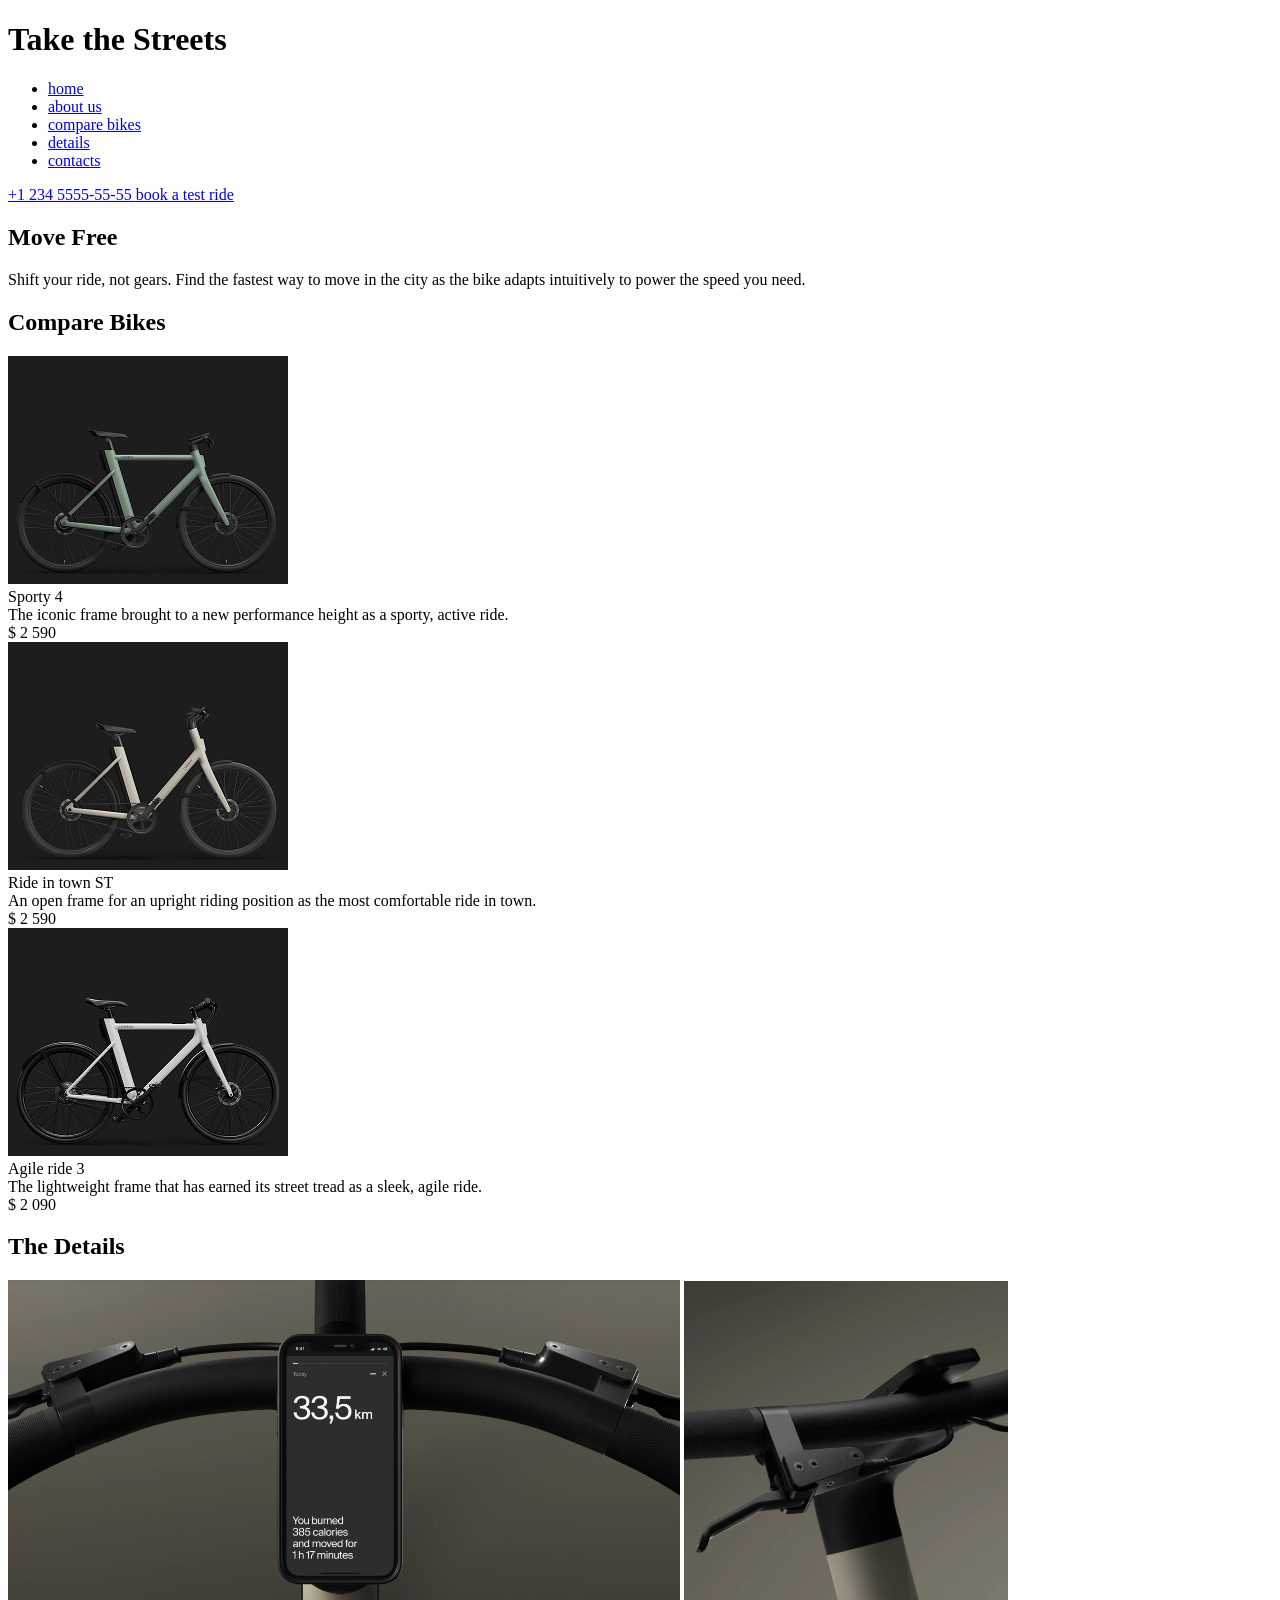
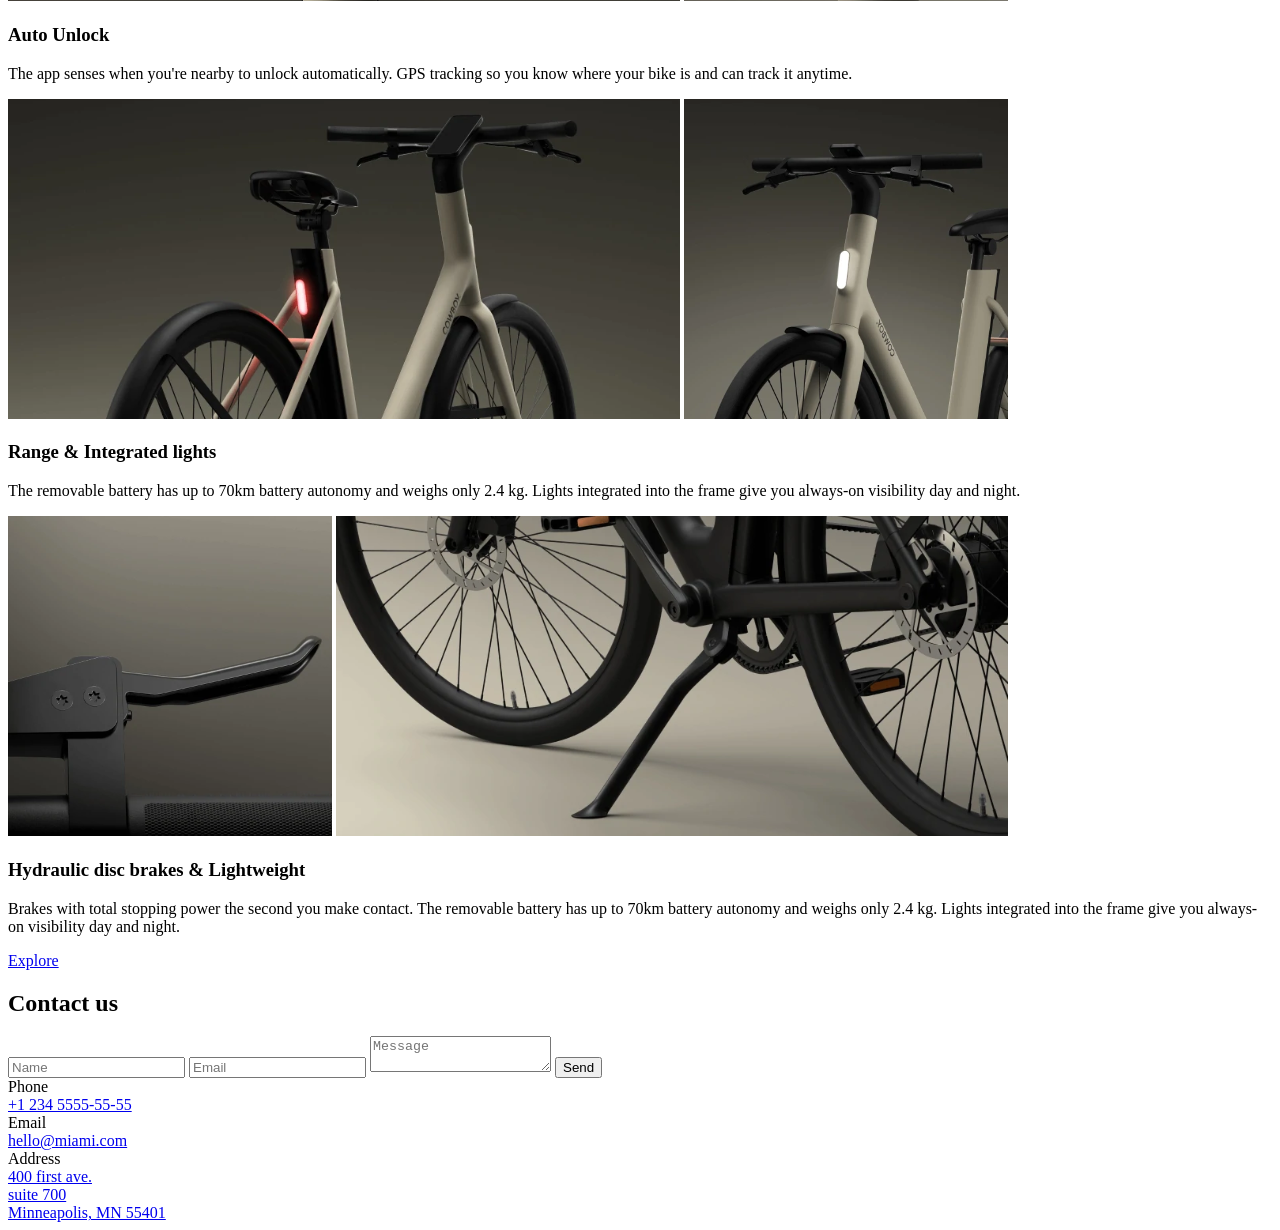
==== index.html @ 7cb43301 "add task solution" ====
<!doctype html>
<html lang="en">
  <head>
    <meta charset="UTF-8" />
    <meta
      name="viewport"
      content="width=device-width, initial-scale=1.0"
    />
    <title>MYBIKE</title>
    <link
      rel="icon"
      type="image/svg+xml"
      href="./src/styles/img/favicon.svg"
    />
    <link
      rel="stylesheet"
      href="src/styles/main.scss"
    />
    <script
      src="src/scripts/main.js"
      defer
    ></script>
    <link
      rel="preconnect"
      href="https://fonts.googleapis.com"
    />
    <link
      rel="preconnect"
      href="https://fonts.gstatic.com"
    />
    <link
      href="https://fonts.googleapis.com/css2?family=Poppins:ital,wght@0,100;0,200;0,300;0,400;0,500;0,600;0,700;0,800;0,900;1,100;1,200;1,300;1,400;1,500;1,600;1,700;1,800;1,900&display=swap"
      rel="stylesheet"
    />
  </head>
  <body>
    <header class="header">
      <div class="header__top">
        <a
          href="index.html"
          class="header__logo"
        ></a>
        <div class="header__icons">
          <a
            href="tel:+12345555555"
            class="icon icon--header-phone"
          ></a>
          <a
            href="#menu"
            class="icon icon--header-burger"
          ></a>
        </div>
      </div>
      <h1 class="header__title">Take the Streets</h1>
    </header>
    <div
      id="menu"
      class="menu"
    >
      <div class="header__top">
        <a
          href="index.html"
          class="header__logo"
        ></a>
        <a
          href="#"
          class="icon icon--close"
        ></a>
      </div>
      <nav class="nav">
        <ul class="nav__list">
          <li class="nav__list-item">
            <a
              href="#"
              class="nav__link"
            >
              home
            </a>
          </li>
          <li class="nav__list-item">
            <a
              href="#about-us"
              class="nav__link"
            >
              about us
            </a>
          </li>
          <li class="nav__list-item">
            <a
              href="#compare"
              class="nav__link"
            >
              compare bikes
            </a>
          </li>
          <li class="nav__list-item">
            <a
              href="#details"
              class="nav__link"
            >
              details
            </a>
          </li>
          <li class="nav__list-item">
            <a
              href="#contacts"
              class="nav__link"
            >
              contacts
            </a>
          </li>
        </ul>
      </nav>
      <a
        href="tel:+12345555555"
        class="menu__phone-number"
      >
        +1 234 5555-55-55
      </a>
      <a
        href="#"
        class="menu__book-button"
      >
        book a test ride
      </a>
    </div>
    <main class="main">
      <section
        id="about-us"
        class="main__section main__section--about-us"
      >
        <h2 class="main__section-header">Move Free</h2>
        <p class="move-free-text">
          Shift your ride, not gears. Find the fastest way to move in the city
          as the bike adapts intuitively to power the speed you need.
        </p>
      </section>
      <section
        id="compare"
        class="main__section main__section--compare"
      >
        <h2 class="main__section-header">Compare Bikes</h2>
        <div class="card">
          <img
            src="./src/styles/img/sporty-4.png"
            alt="Sporty 4"
            class="card__img"
          />
          <div class="card__title">Sporty 4</div>
          <div class="card__text">
            The iconic frame brought to a new performance height as a sporty,
            active ride.
          </div>
          <div class="card__price">$ 2 590</div>
        </div>
        <div class="card">
          <img
            src="./src/styles/img/ride-in-town-st.png"
            alt="Ride in town ST"
            class="card__img"
          />
          <div class="card__title">Ride in town ST</div>
          <div class="card__text">
            An open frame for an upright riding position as the most comfortable
            ride in town.
          </div>
          <div class="card__price">$ 2 590</div>
        </div>
        <div class="card">
          <img
            src="./src/styles/img/agile-ride-3.png"
            alt="Agile ride 3"
            class="card__img"
          />
          <div class="card__title">Agile ride 3</div>
          <div class="card__text">
            The lightweight frame that has earned its street tread as a sleek,
            agile ride.
          </div>
          <div class="card__price">$ 2 090</div>
        </div>
      </section>
      <section
        id="details"
        class="main__section main__section--details"
      >
        <h2 class="main__section-header">The Details</h2>
        <div class="details">
          <img
            src="./src/styles/img/details/details-1.svg"
            alt="photo"
            class="details__photo"
          />
          <img
            src="./src/styles/img/details/details-2.svg"
            alt="photo"
            class="details__photo"
          />
          <h3 class="details__header">Auto Unlock</h3>
          <p class="details__text">
            The app senses when you're nearby to unlock automatically. GPS
            tracking so you know where your bike is and can track it anytime.
          </p>
        </div>
        <div class="details">
          <img
            src="./src/styles/img/details/details-3.svg"
            alt="photo"
            class="details__photo"
          />
          <img
            src="./src/styles/img/details/details-4.svg"
            alt="photo"
            class="details__photo"
          />
          <h3 class="details__header">Range & Integrated lights</h3>
          <p class="details__text">
            The removable battery has up to 70km battery autonomy and weighs
            only 2.4 kg. Lights integrated into the frame give you always-on
            visibility day and night.
          </p>
        </div>
        <div class="details">
          <img
            src="./src/styles/img/details/details-5.svg"
            alt="photo"
            class="details__photo"
          />
          <img
            src="./src/styles/img/details/details-6.svg"
            alt="photo"
            class="details__photo"
          />
          <h3 class="details__header">Hydraulic disc brakes & Lightweight</h3>
          <p class="details__text">
            Brakes with total stopping power the second you make contact. The
            removable battery has up to 70km battery autonomy and weighs only
            2.4 kg. Lights integrated into the frame give you always-on
            visibility day and night.
          </p>
        </div>
        <a
          href="#"
          class="button explore-button"
        >
          Explore
        </a>
      </section>
      <section
        id="contacts"
        class="main__section main__section--contact"
      >
        <h2 class="main__section-header">Contact us</h2>
        <form
          onsubmit="this.reset(); return false;"
          class="inputs"
        >
          <input
            type="text"
            name="user-name"
            id="name"
            placeholder="Name"
            required
            autocomplete="name"
            class="input input--name"
          />
          <input
            type="email"
            name="user-email"
            id="email"
            placeholder="Email"
            required
            autocomplete="email"
            class="input input--email"
          />
          <textarea
            name="message"
            id="message"
            placeholder="Message"
            required
            class="input input--message"
          ></textarea>
          <button
            type="submit"
            class="button send-button"
          >
            Send
          </button>
        </form>
        <div class="contact">
          <div class="contact__item">
            <div class="contact__title">Phone</div>
            <a
              href="tel:+1 234 5555-55-55"
              class="contact__info"
            >
              +1 234 5555-55-55
            </a>
          </div>
          <div class="contact__item">
            <div class="contact__title">Email</div>
            <a
              href="mailto:hello@miami.com"
              class="contact__info"
            >
              hello@miami.com
            </a>
          </div>
          <div class="contact__item">
            <div class="contact__title">Address</div>
            <a
              href="https://maps.app.goo.gl/MiUQiARpuWnUqA8g7"
              target="_blank"
              rel="noopener noreferrer"
              class="contact__info"
            >
              400 first ave.
              <br />
              suite 700
              <br />
              Minneapolis, MN 55401
            </a>
          </div>
        </div>
      </section>
    </main>
    <footer class="footer"></footer>
  </body>
</html>
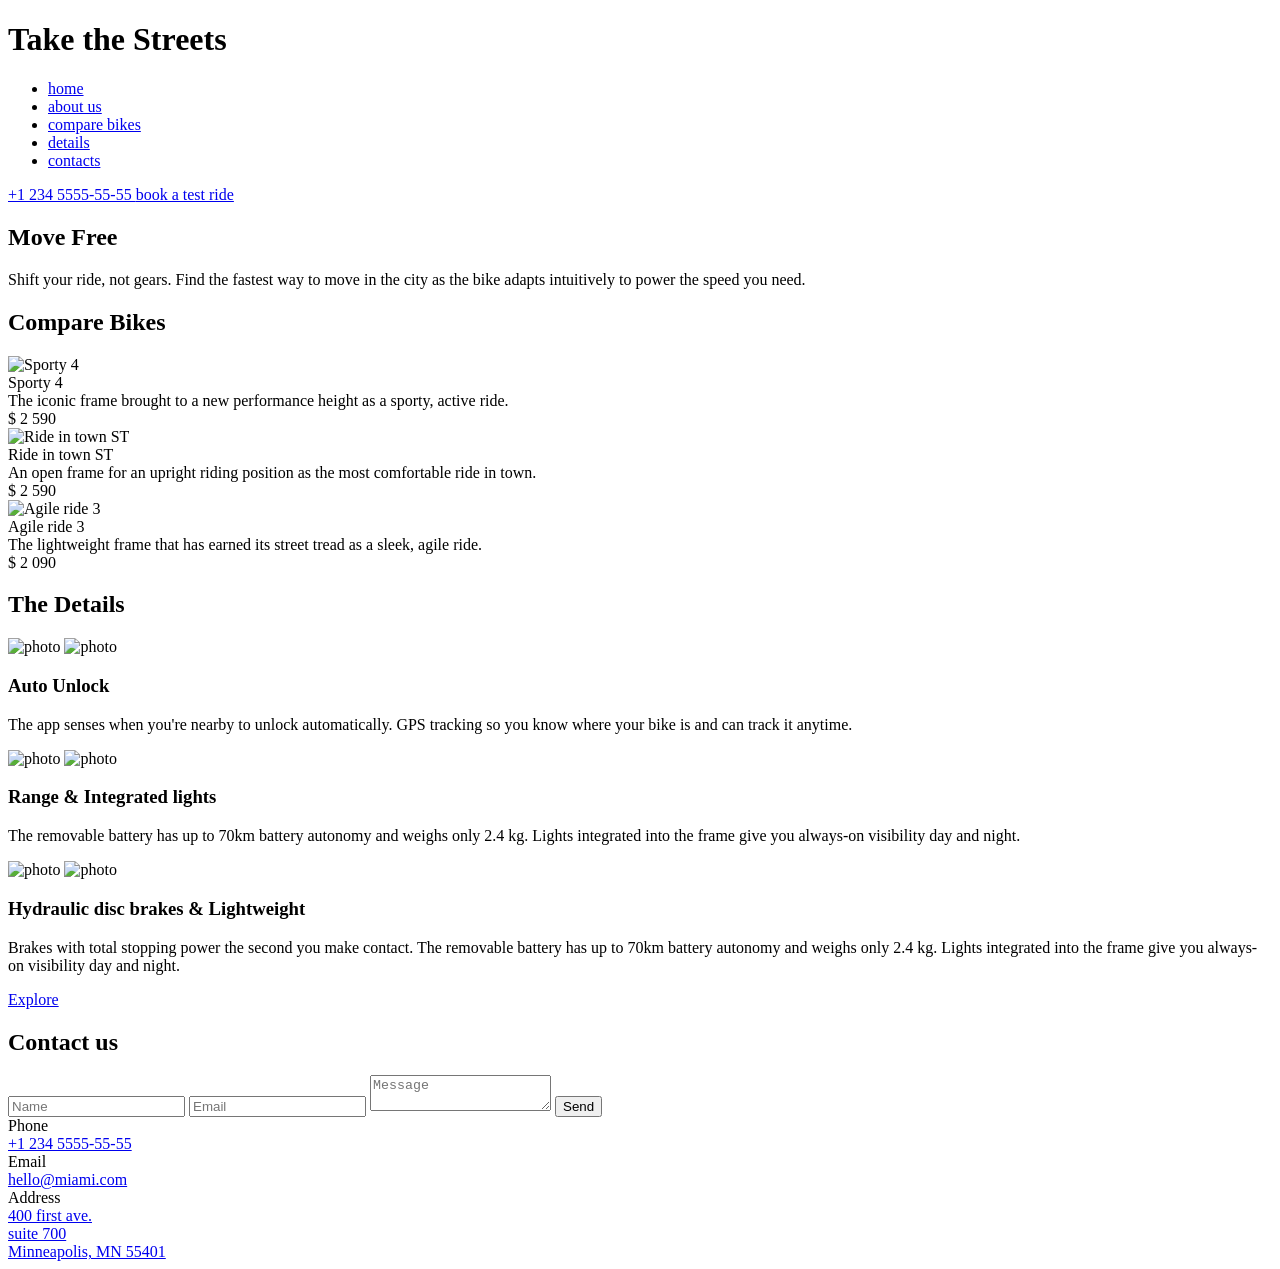
==== commit a5e286c9: "make build" ====
--- a/index.html
+++ b/index.html
@@ -10,11 +10,7 @@
     <link
       rel="icon"
       type="image/svg+xml"
-      href="./src/styles/img/favicon.svg"
-    />
-    <link
-      rel="stylesheet"
-      href="src/styles/main.scss"
+      href="/layout_landing-page/assets/favicon-T_SG1LEl.svg"
     />
     <script
       src="src/scripts/main.js"
@@ -32,6 +28,7 @@
       href="https://fonts.googleapis.com/css2?family=Poppins:ital,wght@0,100;0,200;0,300;0,400;0,500;0,600;0,700;0,800;0,900;1,100;1,200;1,300;1,400;1,500;1,600;1,700;1,800;1,900&display=swap"
       rel="stylesheet"
     />
+    <link rel="stylesheet" crossorigin href="/layout_landing-page/assets/index-DNk1kHxU.css">
   </head>
   <body>
     <header class="header">
@@ -142,7 +139,7 @@
         <h2 class="main__section-header">Compare Bikes</h2>
         <div class="card">
           <img
-            src="./src/styles/img/sporty-4.png"
+            src="/layout_landing-page/assets/sporty-4-BoJaIIFE.png"
             alt="Sporty 4"
             class="card__img"
           />
@@ -155,7 +152,7 @@
         </div>
         <div class="card">
           <img
-            src="./src/styles/img/ride-in-town-st.png"
+            src="/layout_landing-page/assets/ride-in-town-st-BRVe3IxC.png"
             alt="Ride in town ST"
             class="card__img"
           />
@@ -168,7 +165,7 @@
         </div>
         <div class="card">
           <img
-            src="./src/styles/img/agile-ride-3.png"
+            src="/layout_landing-page/assets/agile-ride-3-BOWQIxMS.png"
             alt="Agile ride 3"
             class="card__img"
           />
@@ -187,12 +184,12 @@
         <h2 class="main__section-header">The Details</h2>
         <div class="details">
           <img
-            src="./src/styles/img/details/details-1.svg"
-            alt="photo"
-            class="details__photo"
-          />
-          <img
-            src="./src/styles/img/details/details-2.svg"
+            src="/layout_landing-page/assets/details-1-DcVAtbuy.svg"
+            alt="photo"
+            class="details__photo"
+          />
+          <img
+            src="/layout_landing-page/assets/details-2-C4rInY8_.svg"
             alt="photo"
             class="details__photo"
           />
@@ -204,12 +201,12 @@
         </div>
         <div class="details">
           <img
-            src="./src/styles/img/details/details-3.svg"
-            alt="photo"
-            class="details__photo"
-          />
-          <img
-            src="./src/styles/img/details/details-4.svg"
+            src="/layout_landing-page/assets/details-3-BKSsxR-R.svg"
+            alt="photo"
+            class="details__photo"
+          />
+          <img
+            src="/layout_landing-page/assets/details-4-_LuAjuuM.svg"
             alt="photo"
             class="details__photo"
           />
@@ -222,12 +219,12 @@
         </div>
         <div class="details">
           <img
-            src="./src/styles/img/details/details-5.svg"
-            alt="photo"
-            class="details__photo"
-          />
-          <img
-            src="./src/styles/img/details/details-6.svg"
+            src="/layout_landing-page/assets/details-5-Q8Ijv0sW.svg"
+            alt="photo"
+            class="details__photo"
+          />
+          <img
+            src="/layout_landing-page/assets/details-6-HcG4IC7e.svg"
             alt="photo"
             class="details__photo"
           />
